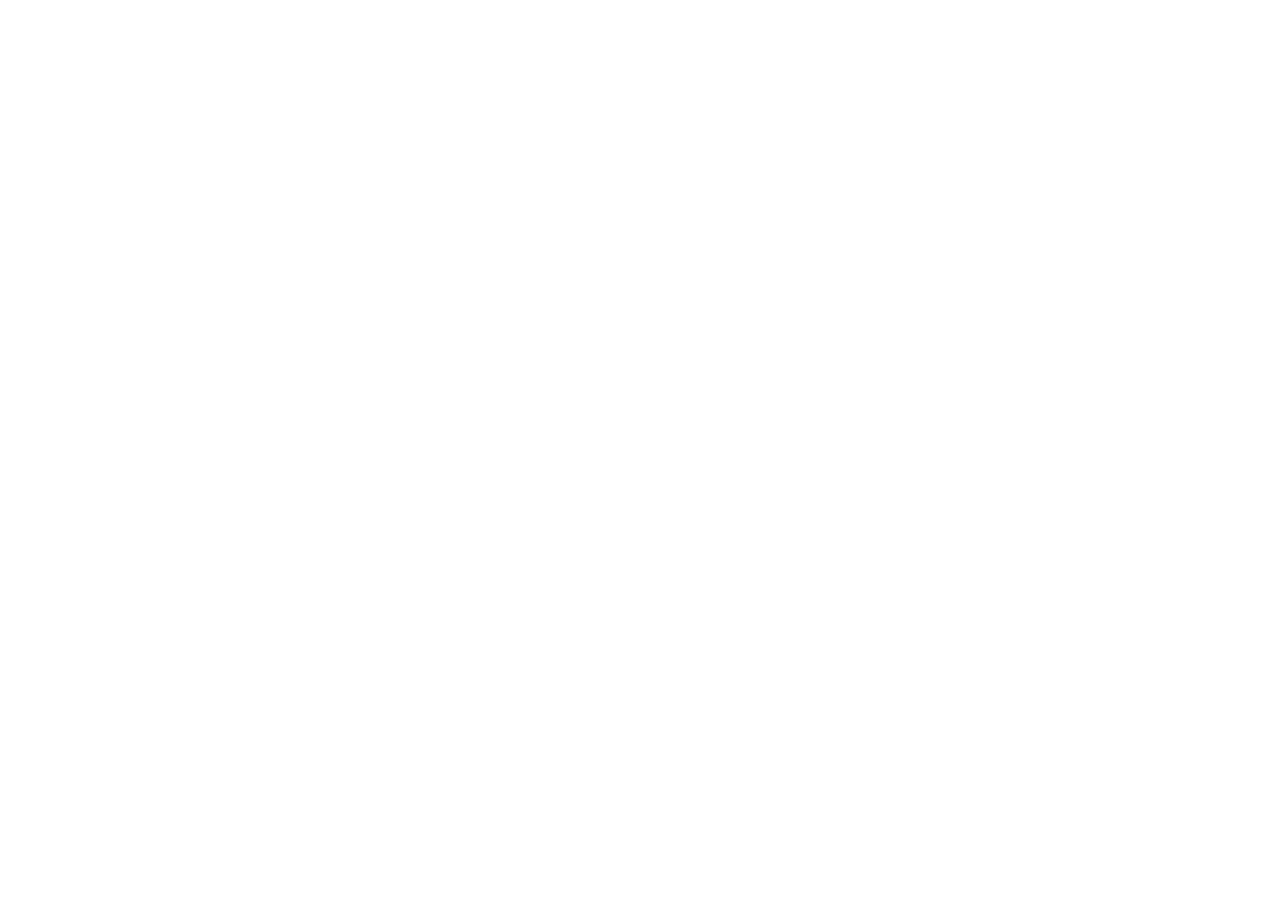
==== index.html @ 15552b77 "finish research-commutity" ====
<!DOCTYPE html>
<html lang="en">
<head>
    <meta charset="UTF-8">
    <meta http-equiv="X-UA-Compatible" content="IE=edge">
    <meta name="viewport" content="width=device-width, initial-scale=1.0">
    <title>Home</title>
</head>
<body>
    
</body>
</html>
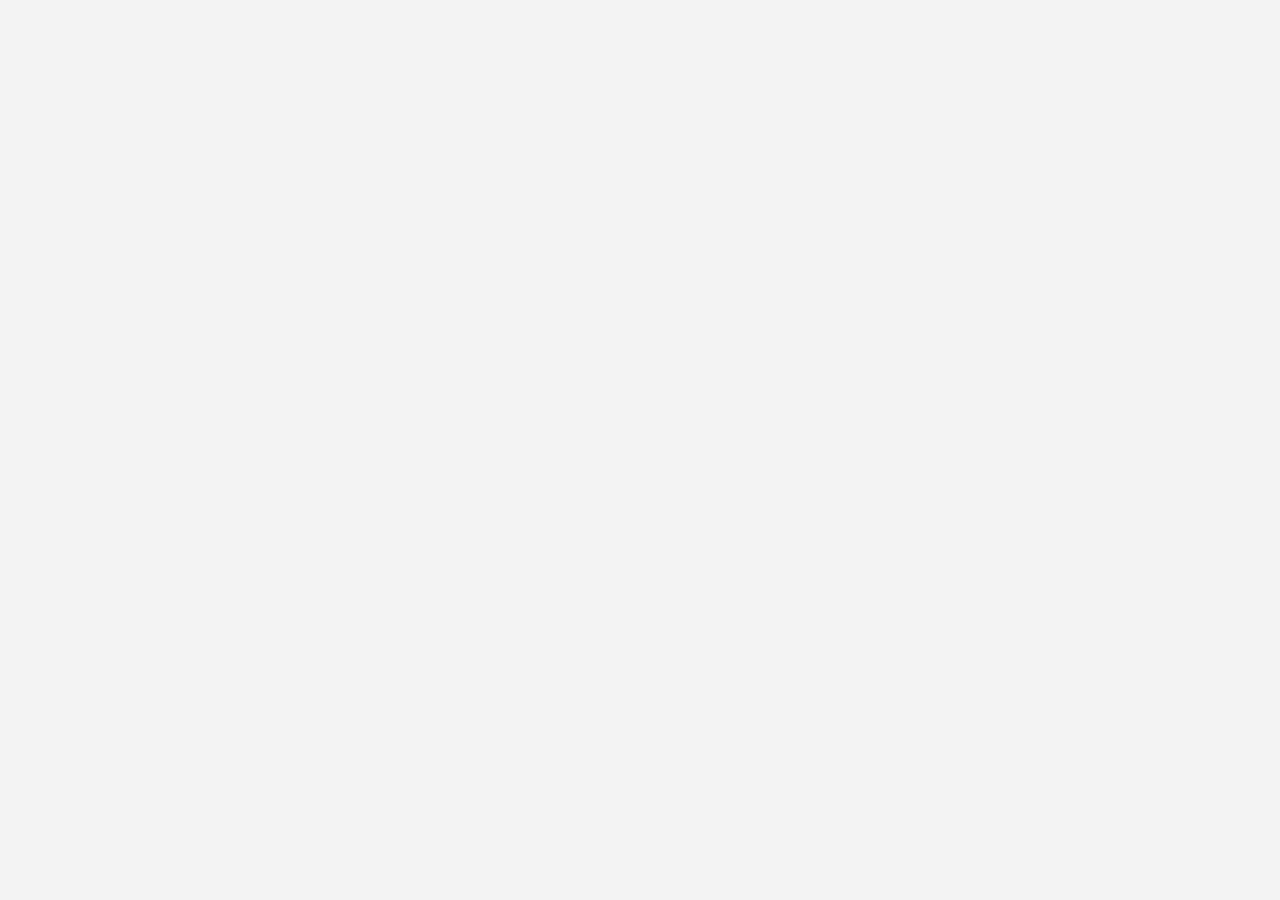
==== commit b24e1723: "#1 refactor" ====
--- a/index.html
+++ b/index.html
@@ -1,12 +1,16 @@
 <!DOCTYPE html>
 <html lang="en">
-<head>
-    <meta charset="UTF-8">
-    <meta http-equiv="X-UA-Compatible" content="IE=edge">
-    <meta name="viewport" content="width=device-width, initial-scale=1.0">
-    <title>Home</title>
-</head>
-<body>
-    
-</body>
-</html>+  <head>
+    <meta charset="UTF-8" />
+    <meta http-equiv="X-UA-Compatible" content="IE=edge" />
+    <meta name="viewport" content="width=device-width, initial-scale=1.0" />
+    <link
+      rel="shortcut icon"
+      type="image/png"
+      href="./images/University_of_Hargeisa.svg.png"
+    />
+    <link rel="stylesheet" href="./css/style.css" />
+    <title>University Of Hargiesa</title>
+  </head>
+  <body></body>
+</html>
--- a/css/style.css
+++ b/css/style.css
@@ -0,0 +1,309 @@
+*,
+*::after,
+*::before {
+  margin: 0px;
+  padding: 0px;
+  box-sizing: inherit;
+}
+:root {
+  --light-green: #7ed56f;
+  --dark-green: #28b485;
+}
+html {
+  font-size: 62.5%;
+}
+
+body {
+  box-sizing: border-box;
+  padding: 3rem;
+}
+
+body {
+  font-family: "Lato", sans serif;
+  font-weight: 400;
+  line-height: 1.7;
+  background-color: #f3f3f3;
+  font-size: 1.6rem;
+  box-sizing: border-box;
+}
+
+/* typography  *************/
+.title {
+  color: var(--light-green);
+  text-transform: uppercase;
+
+  font-weight: 400;
+  font-size: 5rem;
+  text-align: center;
+}
+
+.header {
+  font-size: 3rem;
+  text-transform: uppercase;
+  font-weight: 700;
+  background-image: linear-gradient(
+    to right,
+    var(--light-green),
+    var(--dark-green)
+  );
+  -webkit-background-clip: text;
+  color: transparent;
+  letter-spacing: 0.1rem;
+  transition: all 0.2s;
+  margin-bottom: 2.5rem;
+}
+
+/* Utitity **********/
+.text-center {
+  text-align: center !important;
+}
+.margin-top {
+  margin-top: 2rem;
+}
+.margin-bottom {
+  margin-bottom: 5rem;
+}
+/****************** Research */
+/* Cummunity */
+.community-service {
+  height: 42rem;
+  width: 100%;
+  display: flex;
+  justify-content: space-around;
+}
+
+.community-service-text {
+  flex: 1;
+  margin-right: 5rem;
+}
+.community-service-image {
+  width: 30%;
+  object-fit: fit;
+}
+.community-service-image img {
+  width: 100%;
+}
+
+.cr-vm {
+  width: 100%;
+  margin-bottom: 8rem;
+  display: flex;
+  border-bottom: 1px solid #7777;
+}
+
+.cr-vm-overlay-1,
+.cr-vm-overlay-2 {
+  width: 50%;
+  display: flex;
+  justify-content: center;
+  align-items: flex-end;
+}
+
+.cr-vm-overlay-1 {
+  height: 50rem;
+  background-image: linear-gradient(
+      to bottom,
+      transparent 0%,
+      rgba(0, 0, 0, 0.4) 45%
+    ),
+    url("../images/vission.avif");
+  background-position: center;
+  background-size: cover;
+}
+
+.cr-vm-overlay-2 {
+  background-image: linear-gradient(
+      to bottom,
+      transparent 0%,
+      rgba(0, 0, 0, 0.4) 45%
+    ),
+    url("../images/mission.avif");
+  background-repeat: no-repeat;
+  background-position: center;
+  background-size: cover;
+}
+.cr-vission,
+.cr-mission {
+  color: white;
+  width: 70%;
+  text-align: center;
+  margin-bottom: 5rem;
+}
+
+.cr-vm-image {
+  height: 25rem;
+}
+.cr-vm-image img {
+  height: 100%;
+  width: 100%;
+  object-fit: fit;
+}
+.cr-principle-list {
+  width: 110rem;
+  margin: 0 auto;
+  margin-top: 5rem;
+  border-bottom: 1px solid #7777;
+  border-radius: 0px;
+  /* background-color: #f3f3f3; */
+  padding: 6rem;
+  box-shadow: 25px 25px 0px #5a5a5a, -25px -25px 0px #e0e0e0;
+}
+
+/* ABOUT *******/
+.vission-con {
+  width: 100%;
+  height: 90vh;
+  display: flex;
+  align-items: center;
+  justify-content: center;
+  background: var(--light-green);
+}
+.vission-box {
+  height: 45rem;
+
+  width: 90%;
+  margin-top: 3rem;
+  background-image: linear-gradient(
+      105deg,
+      hsl(0, 0%, 100%) 0%,
+      hsl(0, 0%, 100%) 60%,
+      transparent 60%
+    ),
+    url("../images/vission.avif");
+
+  border-radius: 30px;
+}
+.vission-content {
+  width: 60%;
+  height: 100%;
+  display: flex;
+  justify-content: center;
+  align-items: center;
+}
+.vission-text {
+  width: 80%;
+}
+.vission-header {
+  display: flex;
+  height: 40rem;
+}
+.vm-text {
+  width: 50%;
+  padding: 0 2rem;
+}
+.vm-text a {
+  display: block;
+  color: var(--dark-green);
+}
+.vm-img {
+  width: 50%;
+  background-image: linear-gradient(
+      to top,
+      rgba(0, 0, 0, 0.5),
+      rgba(0, 0, 0, 0.5)
+    ),
+    url("../images/mission-header.jpg.crdownload");
+  background-position: center;
+}
+/* Admission *********/
+.scholar-con {
+  display: flex;
+}
+.scholar {
+  width: 70%;
+}
+.scholar-list {
+  margin-top: 2rem;
+  margin-left: 4rem;
+  list-style-position: inside;
+}
+.scholar-image {
+  width: 30%;
+}
+.scholar-image img {
+  width: 100%;
+}
+.scholar-part {
+  padding-bottom: 4rem;
+  border-bottom: 1px solid gray;
+}
+
+.tuition {
+  font-family: Arial, Helvetica, sans-serif;
+  border-collapse: collapse;
+  width: 100%;
+}
+
+.tuition td,
+.tuition th {
+  border: 1px solid #ddd;
+  padding: 8px;
+}
+
+.tuition tr:nth-child(even) {
+  background-color: #f2f2f2;
+}
+
+.tuition tr:hover {
+  background-color: #ddd;
+}
+
+.tuition th {
+  padding-top: 12px;
+  padding-bottom: 12px;
+  text-align: left;
+  background-color: #04aa6d;
+  color: white;
+}
+
+/* Component *** */
+.btn:link,
+.btn:visited {
+  display: inline-block;
+  padding: 0.8rem 3rem;
+  color: white;
+  background-color: var(--light-green);
+  margin-top: 2rem;
+  text-decoration: none;
+  border-radius: 50px;
+}
+
+.composition {
+  position: relative;
+}
+
+.composition__photo {
+  width: 55%;
+  box-shadow: 0 1.5rem 4rem rgba(0, 0, 0, 0.4);
+  border-radius: 2px;
+  position: absolute;
+  z-index: 10;
+  transition: all 0.2s;
+  outline-offset: 2rem;
+}
+
+.composition__photo--p1 {
+  left: 0;
+  top: -2rem;
+}
+
+.composition__photo--p2 {
+  right: 0;
+  top: 2rem;
+}
+
+.composition__photo--p3 {
+  left: 20%;
+  top: 10rem;
+}
+.composition__photo:hover {
+  outline: 1.5rem solid var(--light-green);
+  transform: scale(1.05) translateY(-0.5rem);
+  box-shadow: 0 2.5rem 4rem rgba(0, 0, 0, 0.5);
+  z-index: 20;
+}
+
+/* composition:hover composition__photo:not(:hover) { */
+.composition:hover .composition__photo:not(:hover) {
+  transform: scale(0.95);
+}
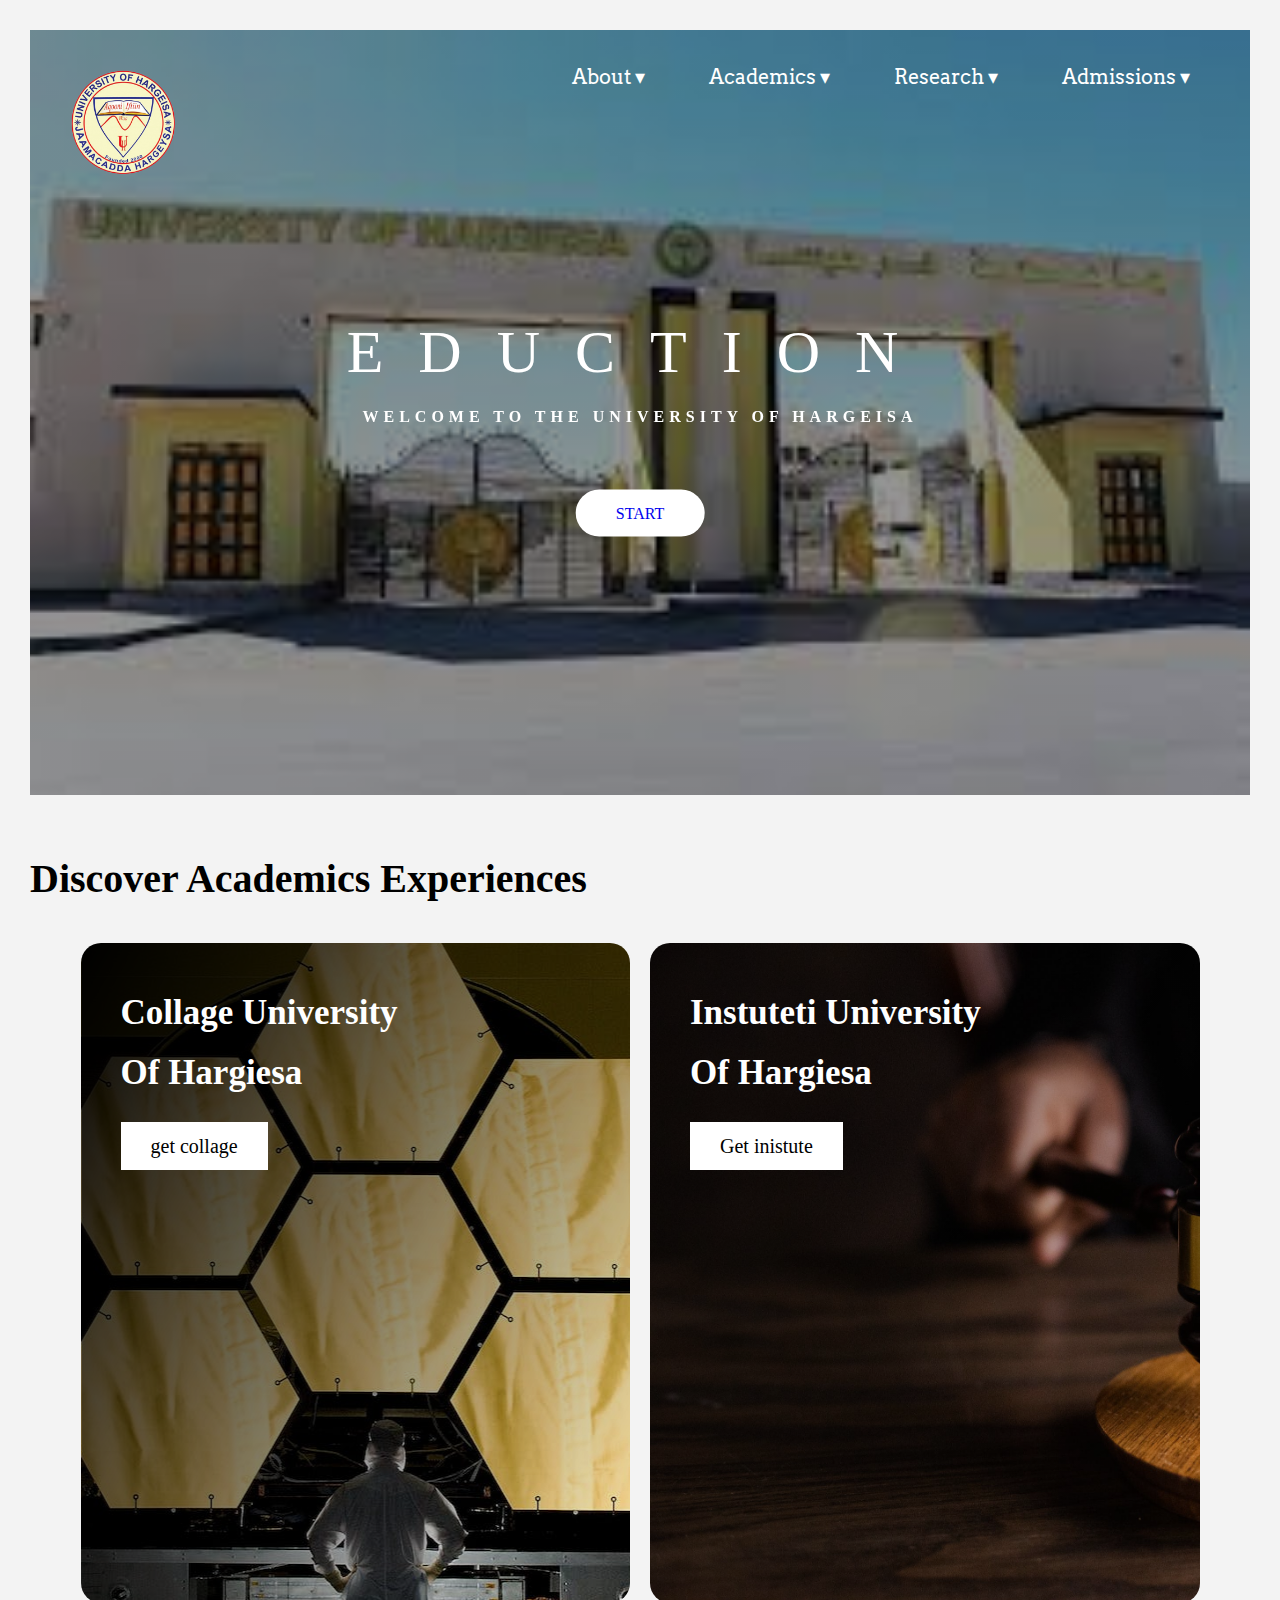
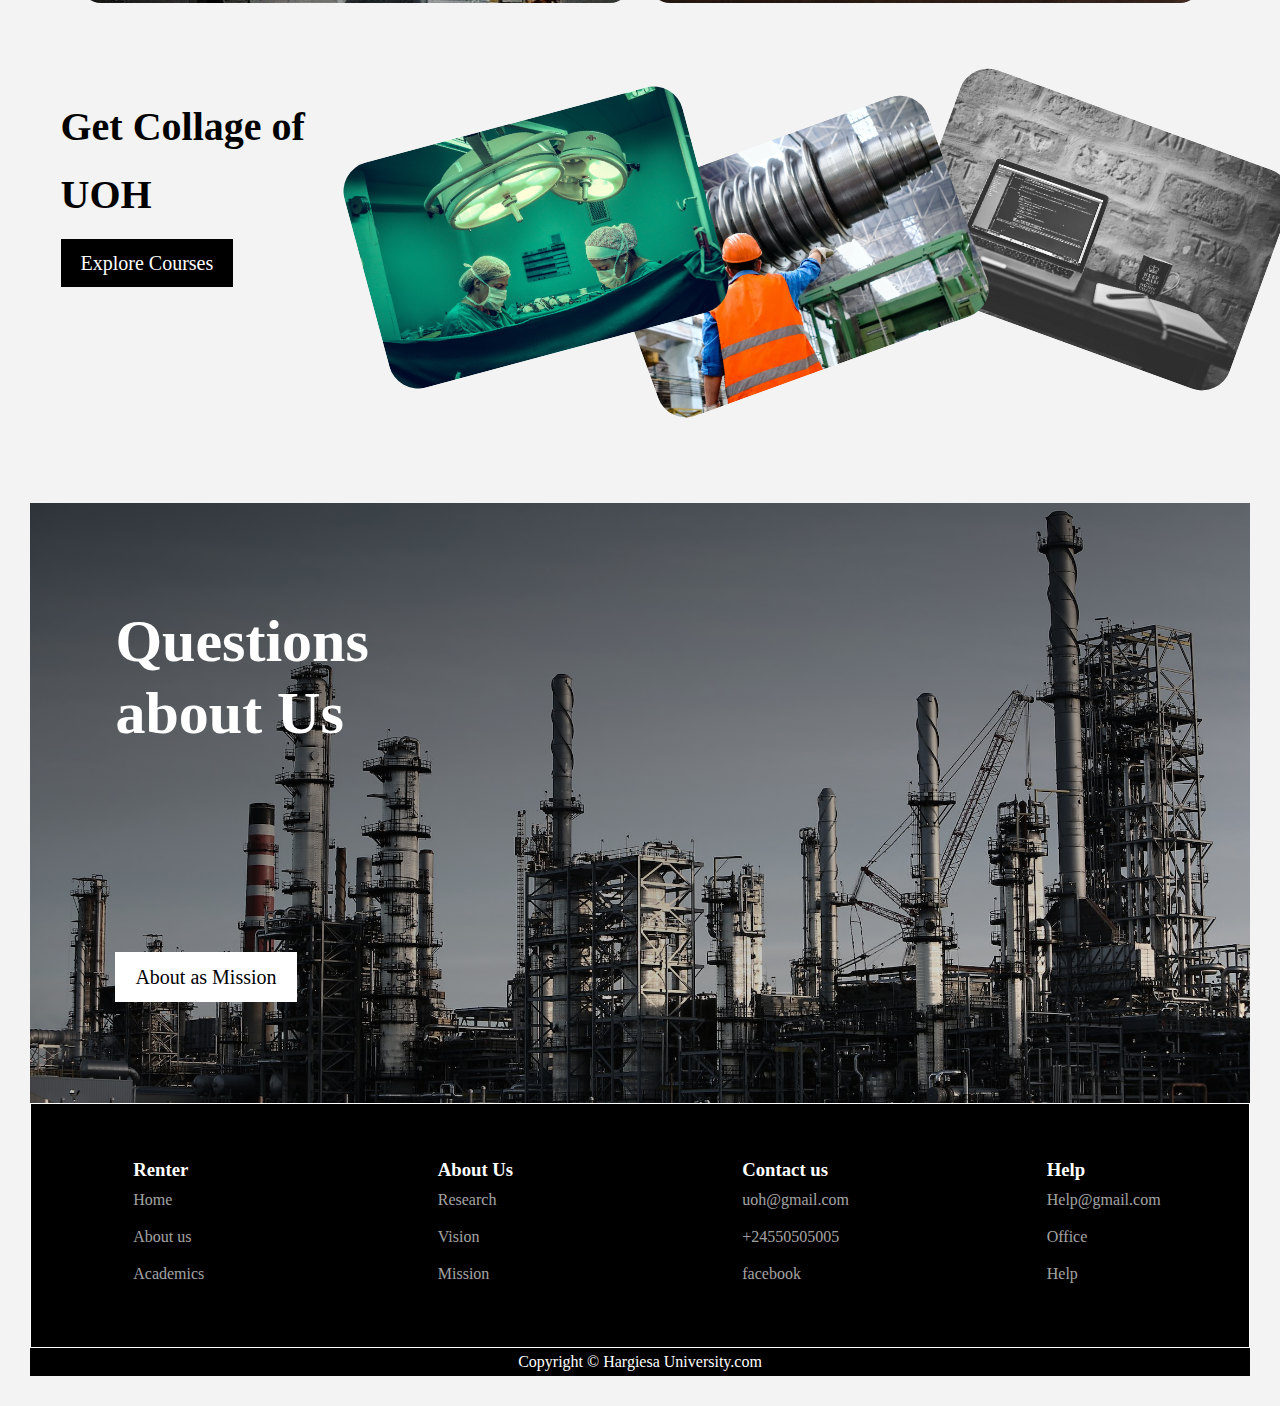
==== commit 2b2f71cc: "#3 refactor" ====
--- a/index.html
+++ b/index.html
@@ -12,5 +12,156 @@
     <link rel="stylesheet" href="./css/style.css" />
     <title>University Of Hargiesa</title>
   </head>
-  <body></body>
+  <body>
+    <header class="banner">
+      <link
+        href="https://fonts.googleapis.com/css?family=Arvo&display=swap"
+        rel="stylesheet"
+      />
+
+      <nav role="navigation" class="primary-navigation">
+        <ul>
+          <li>
+            <a href="./about-mission.html"
+              >About &dtrif;
+              <ul class="dropdown">
+                <li><a href="./about-vission.html">Vission</a></li>
+                <li><a href="./about-mission.html">Mission</a></li>
+                <li><a href="./about-senate.html">University Senate</a></li>
+              </ul>
+            </a>
+          </li>
+          <li>
+            <a href="./Academics-collages.html">Academics &dtrif;</a>
+            <ul class="dropdown">
+              <li><a href="./Academics-collages.html">Collages</a></li>
+              <li><a href="./academics-school.html">Schools</a></li>
+              <li><a href="./academics- Institutes.html">institutes</a></li>
+            </ul>
+          </li>
+          <li>
+            <a href="./research-committee.html">Research &dtrif;</a>
+            <ul class="dropdown">
+              <li><a href="./research-committee.html">Research Commmitee</a></li>
+              <li><a href="./research-funding.html">Research Funding</a></li>
+              <li><a href="./research-polacitions.html">Research Pulications</a></li>
+            </ul>
+          </li>
+          <li>
+            <a href="Tuition-add.html">Admissions &dtrif;</a>
+            <ul class="dropdown">
+              <li><a href="./Tuition-add.html">Registration Student Tuition</a></li>
+              <li><a href="./Scholarships-add.html">Registration Scholar Student</a></li>
+            </ul>
+          </li>
+        </ul>
+      </nav>
+      <div class="banner__logo-box">
+        <a href="./index.html"> <img src="./images/LOGO.png" alt="Logo" class="banner__logo" /></a>
+      </div>
+      <div class="banner__text-box">
+        <h1 class="heading-primary">
+          <span class="heading-primary--main">Eduction</span>
+          <span class="heading-primary--sub">
+            Welcome To The University Of Hargeisa</span
+          >
+        </h1>
+        <a href="#" class="btns">Start</a>
+      </div>
+    </header>
+
+    <div class="discover main__box">
+      <h1>Discover Academics Experiences</h1>
+      <div class="compositions">
+        <div class="compositions__left">
+          <div class="compositions__left--info">
+            <h1>collage University of Hargiesa</h1>
+            <a href="#">get collage</a>
+          </div>
+        </div>
+        <div class="compositions__right">
+          <div class="compositions__left--info">
+            <h1>instuteti University of Hargiesa</h1>
+            <a href="#">Get inistute</a>
+          </div>
+        </div>
+      </div>
+    </div>
+
+    <div class="rent__now margin-top margin-bottom">
+      <div class="rent__now__info">
+        <h1>Get Collage of UOH</h1>
+        <NavLink to="/RentList" class="link">
+          <a href="#">Explore Courses</a>
+        </NavLink>
+      </div>
+      <div class="rent__now__images">
+        <img
+          src="./images/medicine.jpeg"
+          alt="img"
+          class="images image-1 shadow"
+        />
+        <img
+          src="./images/eng-mission.webp"
+          alt="img"
+          class="images image-2 shadow"
+        />
+        <img
+          src="./images/it.jpeg"
+          alt="img"
+          class="images image-3 shadow"
+        />
+      </div>
+    </div>
+
+    <div class="become__host">
+      <div>
+        <h1>Questions about Us</h1>
+        <a href="./about-mission.html" class="button">About as Mission</a>
+      </div>
+    </div>
+
+    <footer class="border-top">
+      <div class="cards">
+        <div class="cards__item">
+          <div>
+            <h3>Renter</h3>
+            <a href="#">Home</a>
+            <a href="#">About us</a>
+            <a href="#">Academics</a>
+          </div>
+        </div>
+        <div class="cards__item">
+          <div>
+            <h3>About Us</h3>
+            <a href="#">Research</a>
+            <a href="#">Vision</a>
+            <a href="#">Mission</a>
+          </div>
+        </div>
+        <div class="cards__item">
+          <div>
+            <h3>Contact us</h3>
+            <a href="#">uoh@gmail.com</a>
+            <a href="#">+24550505005</a>
+            <a href="#">facebook</a>
+          </div>
+        </div>
+
+        <div class="cards__item">
+          <div>
+            <h3>Help</h3>
+            <a href="#">Help@gmail.com</a>
+            <a href="#">Office</a>
+            <a href="#">Help</a>
+          </div>
+        </div>
+      </div>
+
+      <p class="text-center border-top pt-2">
+        Copyright &copy; Hargiesa University.com
+      </p>
+    </footer>
+    <script src="./js/index.js"></script>
+  </body>
 </html>
--- a/css/style.css
+++ b/css/style.css
@@ -6,8 +6,10 @@
   box-sizing: inherit;
 }
 :root {
-  --light-green: #7ed56f;
-  --dark-green: #28b485;
+  /* --light-green: #7ed56f;
+  --dark-green: #28b485; */
+  --light-green: black;
+  --dark-green: black
 }
 html {
   font-size: 62.5%;
@@ -60,11 +62,19 @@
 .margin-top {
   margin-top: 2rem;
 }
+.margin-top-2 {
+  margin-top: 5rem;
+}
 .margin-bottom {
   margin-bottom: 5rem;
 }
+.margin-bottom-x2 {
+  margin-bottom: 7rem;
+}
+.margin-bottom-x5 {
+  margin-bottom: 10rem m !important;
+}
 /****************** Research */
-/* Cummunity */
 .community-service {
   height: 42rem;
   width: 100%;
@@ -104,9 +114,10 @@
   background-image: linear-gradient(
       to bottom,
       transparent 0%,
-      rgba(0, 0, 0, 0.4) 45%
+      rgba(0, 0, 0, 0.7) 50%,
+      rgba(0, 0, 0, 0.9) 100%
     ),
-    url("../images/vission.avif");
+    url("../images/farm-vission.jpeg");
   background-position: center;
   background-size: cover;
 }
@@ -115,11 +126,13 @@
   background-image: linear-gradient(
       to bottom,
       transparent 0%,
-      rgba(0, 0, 0, 0.4) 45%
+      transparent 30%,
+      rgba(0, 0, 0, 0.7) 50%,
+      rgba(0, 0, 0, 0.9) 100%
     ),
-    url("../images/mission.avif");
+    url("../images/vission.avif");
   background-repeat: no-repeat;
-  background-position: center;
+  background-position: top;
   background-size: cover;
 }
 .cr-vission,
@@ -149,6 +162,42 @@
   box-shadow: 25px 25px 0px #5a5a5a, -25px -25px 0px #e0e0e0;
 }
 
+.fund {
+  display: flex;
+}
+.fund-research {
+  width: 80%;
+  margin-right: 5rem;
+}
+.fund-resource {
+  padding: 4rem;
+  margin-right: 4rem;
+  border-radius: 50px;
+  background: #e0e0e0;
+  box-shadow: 19px 19px 0px #5a5a5a, -19px -19px 0px #ffffff;
+}
+
+.polacition {
+  border-bottom: 1px solid gray;
+}
+.polacition li {
+  list-style-type: circle;
+}
+.polacition-text {
+  padding: 4rem;
+  width: 90%;
+  /* background-color: wheat; */
+  background-image: linear-gradient(
+      rgba(255, 255, 255, 0.8),
+      rgba(255, 255, 255, 0.8)
+    ),
+    url("../images/backgroud-vission.jpg");
+  background-position: center;
+  background-size: cover;
+  /* border-radius: 50px;*/
+  box-shadow: 27px 27px 0px #5a5a5a;
+}
+
 /* ABOUT *******/
 .vission-con {
   width: 100%;
@@ -158,7 +207,7 @@
   justify-content: center;
   background: var(--light-green);
 }
-.vission-box {
+.vission-box-1 {
   height: 45rem;
 
   width: 90%;
@@ -169,7 +218,26 @@
       hsl(0, 0%, 100%) 60%,
       transparent 60%
     ),
-    url("../images/vission.avif");
+    url("../images/backgroud-vission.jpg");
+  background-position: center;
+  background-size: cover;
+
+  border-radius: 30px;
+}
+.vission-box-2 {
+  height: 45rem;
+
+  width: 90%;
+  margin-top: 3rem;
+  background-image: linear-gradient(
+      105deg,
+      hsl(0, 0%, 100%) 0%,
+      hsl(0, 0%, 100%) 60%,
+      transparent 60%
+    ),
+    url("../images/bacl-mission.webp");
+  background-position: center;
+  background-size: cover;
 
   border-radius: 30px;
 }
@@ -205,6 +273,19 @@
     url("../images/mission-header.jpg.crdownload");
   background-position: center;
 }
+.senate-con {
+  display: flex;
+  width: 95%;
+}
+.senate-con ol {
+  width: 95%;
+  list-style-position: inside;
+}
+.senate-color {
+  flex: 1;
+  margin-left: 3rem;
+  background-color: var(--light-green);
+}
 /* Admission *********/
 .scholar-con {
   display: flex;
@@ -219,10 +300,13 @@
 }
 .scholar-image {
   width: 30%;
-}
-.scholar-image img {
-  width: 100%;
-}
+  height: 38rem;
+  border-radius: 50%;
+  background-image: url("../images/LOGO.png");
+  background-position: center;
+  background-size: cover;
+}
+
 .scholar-part {
   padding-bottom: 4rem;
   border-bottom: 1px solid gray;
@@ -256,7 +340,216 @@
   color: white;
 }
 
+/* Home  */
+
+.discover {
+  margin: 0rem auto;
+  margin-top: 5rem;
+}
+.discover > h1 {
+  font-size: 4rem;
+}
+.compositions {
+  width: 95%;
+  display: flex;
+  margin: 1rem auto;
+  padding: 2rem;
+  height: 70rem;
+}
+
+.compositions__left {
+  background-image: linear-gradient(120deg, rgba(0, 0, 0, 1), transparent),
+    url("../images/ast-mission.jpeg");
+  width: 50%;
+  background-size: fill;
+  background-position: center;
+  height: 100%;
+  margin-right: 2rem;
+  border-radius: 2rem;
+}
+.compositions__right {
+  background-image: linear-gradient(120deg, rgba(0, 0, 0, 0.6), transparent),
+    url("../images/law.jpeg");
+  width: 50%;
+  background-size: cover;
+  height: 100%;
+  border-radius: 2rem;
+}
+
+.compositions__left--info {
+  width: 30rem;
+  margin-left: 4rem;
+  margin-top: 4rem;
+}
+
+.compositions__left--info > h1 {
+  text-transform: capitalize;
+  font-size: 3.5rem;
+  margin-bottom: 2rem;
+  color: white;
+}
+.compositions__left--info a,
+.compositions__left--info a:hover {
+  display: inline-block;
+  text-transform: capitalize;
+  text-decoration: none;
+  font-size: 2rem;
+  margin-bottom: 2rem;
+  text-transform: none;
+  padding: 0.7rem 3rem;
+  color: black;
+  border: none;
+  background-color: white;
+}
+
+.rent__now {
+  width: 95%;
+  margin: 4rem auto;
+  display: flex;
+  height: 40rem;
+}
+.rent__now__info {
+  width: 25rem;
+  height: auto;
+  margin-top: 3rem;
+}
+
+.rent__now__info > h1 {
+  font-size: 4rem;
+}
+.rent__now__info a,
+.rent__now__info a:hover {
+  display: inline-block;
+  text-decoration: none;
+  padding: 0.7rem 2rem;
+  font-size: 2rem;
+  background: black;
+  margin-top: 1rem;
+  color: white;
+}
+.rent__now__images {
+  flex: 1;
+  position: relative;
+  margin-left: 5rem;
+  margin-top: 2rem;
+}
+.images {
+  max-width: 35rem;
+  max-height: 25rem;
+  position: absolute;
+  border-radius: 3rem;
+}
+.image-1 {
+  top: 10%;
+  transform: rotate(-15deg);
+  z-index: 20;
+}
+.image-2 {
+  top: 15%;
+  left: 30%;
+  transform: rotate(-20deg);
+  z-index: 10;
+}
+.image-3 {
+  top: 8%;
+  right: -5rem;
+  transform: rotate(20deg);
+}
+
+.become__host {
+  height: 60rem;
+  background-image: linear-gradient(
+      -15deg,
+      rgba(0, 0, 0, 0),
+      rgba(0, 0, 0, 0.7)
+    ),
+    url("../images/backgroud-vission.jpg");
+  background-position: center;
+  background-size: cover;
+  background-position: bottom;
+  position: relative;
+}
+
+.become__host > div {
+  width: 30rem;
+  height: 100%;
+  position: absolute;
+  left: 7%;
+  display: flex;
+  flex-direction: column;
+  justify-content: space-around;
+  align-items: flex-start;
+}
+
+.become__host > div > h1 {
+  font-size: 6rem;
+  line-height: 1.2;
+  color: white;
+}
+.become__host > div > a {
+  display: inline-block;
+  text-decoration: none;
+  font-size: 2rem;
+  background-color: white;
+  text-transform: none;
+  padding: 0.8rem 2rem;
+  color: black;
+}
+
+/* Academics  *****/
+.collages,
+.institutes,
+.schools {
+  display: flex;
+  justify-content: center;
+  width: 100%;
+  flex-wrap: wrap;
+}
+.collage {
+  width: 30rem;
+  border: 1px solid gray;
+  transition: all 0.3s ease-in-out;
+  margin-bottom: 3rem;
+  margin-left: 1.3rem;
+  margin-right: 1.3rem;
+}
+.collage:hover {
+  transform: scale(1.03);
+}
+.collage img {
+  display: block;
+  width: 100%;
+  height: 20rem;
+  object-fit: cover;
+}
+.collage-info {
+  padding: 1.5rem 1.5rem 0rem 1.5rem;
+}
+
+.collage-info h2 {
+  text-transform: capitalize;
+}
+.collage-info p {
+  text-transform: capitalize;
+  opacity: 0.9;
+}
+.collage-content {
+  display: flex;
+  margin: 1rem auto;
+  justify-content: space-between;
+  align-items: center;
+}
+.collage-content p {
+  display: flex;
+}
+.collage-content img {
+  display: block;
+  margin-right: 1rem;
+  height: 3rem;
+  width: 3rem;
+}
 /* Component *** */
+
 .btn:link,
 .btn:visited {
   display: inline-block;
@@ -266,20 +559,22 @@
   margin-top: 2rem;
   text-decoration: none;
   border-radius: 50px;
+  border: none;
 }
 
 .composition {
+  width: 50%;
   position: relative;
 }
 
 .composition__photo {
-  width: 55%;
+  width: 45%;
   box-shadow: 0 1.5rem 4rem rgba(0, 0, 0, 0.4);
   border-radius: 2px;
   position: absolute;
   z-index: 10;
   transition: all 0.2s;
-  outline-offset: 2rem;
+  outline-offset: 1rem;
 }
 
 .composition__photo--p1 {
@@ -297,7 +592,7 @@
   top: 10rem;
 }
 .composition__photo:hover {
-  outline: 1.5rem solid var(--light-green);
+  outline: 0.5rem solid var(--light-green);
   transform: scale(1.05) translateY(-0.5rem);
   box-shadow: 0 2.5rem 4rem rgba(0, 0, 0, 0.5);
   z-index: 20;
@@ -307,3 +602,238 @@
 .composition:hover .composition__photo:not(:hover) {
   transform: scale(0.95);
 }
+/* banner  ****/
+.btn-text:active {
+  box-shadow: 0 0.5rem 1rem rgba(0, 0, 0, 0.15);
+  transform: translateY(0px);
+}
+
+.banner {
+  height: 85vh;
+  background-image: linear-gradient(
+      to right bottom,
+      rgba(0, 0, 0, 0.427),
+      rgba(0, 0, 0, 0.41)
+    ),
+    url("../images/header-of-the-pages.jfif");
+  background-size: cover;
+  background-position: top;
+  position: relative;
+}
+
+.banner__logo-box {
+  position: absolute;
+  top: 4rem;
+  left: 4rem;
+}
+.banner__logo {
+  height: 10.5rem;
+}
+.banner__text-box {
+  /* To center element and it be responsive */
+  position: absolute;
+  top: 40%;
+  left: 50%;
+  transform: translate(-50%, -15%);
+  text-align: center;
+}
+
+nav {
+  display: flex;
+  position: absolute;
+  top: 3rem;
+  right: 3rem;
+  z-index: 100;
+}
+
+nav primary-navigation {
+  margin: 0 auto;
+  display: block;
+
+  padding: 120px 0 0 0;
+  text-align: center;
+  font-size: 16px;
+}
+ul li {
+  list-style: none;
+  margin: 0 auto;
+  display: inline-block;
+  padding: 0 30px;
+  position: relative;
+  text-decoration: none;
+  text-align: center;
+  font-family: arvo;
+}
+
+li a {
+  color: white;
+  font-size: 2rem;
+}
+
+li a:hover {
+  color: #3ca0e7;
+}
+
+li:hover {
+  cursor: pointer;
+}
+
+ul li ul {
+  visibility: hidden;
+  opacity: 0;
+  position: absolute;
+  padding-left: 0;
+  left: 0;
+  display: none;
+  background: rgba(0, 0, 0, 0.642);
+}
+
+ul li:hover > ul,
+ul li ul:hover {
+  visibility: visible;
+  opacity: 1;
+  display: block;
+  min-width: 250px;
+  text-align: left;
+  padding-top: 20px;
+  box-shadow: 0px 3px 5px -1px #ccc;
+}
+
+ul li ul li {
+  clear: both;
+  width: 100%;
+  text-align: left;
+  margin-bottom: 20px;
+  border-style: none;
+}
+
+ul li ul li a:hover {
+  padding-left: 10px;
+  border-left: 2px solid #3ca0e7;
+  transition: all 0.3s ease;
+}
+
+a {
+  text-decoration: none;
+}
+a:hover {
+  color: #3ca0e7;
+}
+ul li ul li a {
+  transition: all 0.5s ease;
+}
+
+.dropdown:hover .dropdown-content {
+  display: block;
+}
+/* header */
+
+.heading-primary {
+  color: #fff;
+  text-transform: uppercase;
+  backface-visibility: hidden;
+  margin-bottom: 6rem;
+}
+.heading-primary--main {
+  display: block;
+  font-size: 6rem;
+  font-weight: 400;
+  letter-spacing: 3.5rem;
+  animation-name: moveInLeft;
+  animation-duration: 1s;
+  animation-timing-function: ease-out;
+}
+.heading-primary--sub {
+  display: block;
+  font-size: 1.6rem;
+  font-weight: 700;
+  letter-spacing: 0.5rem;
+  animation: moveInRight 1s ease-out;
+}
+
+.paragraph {
+  font-size: 1.6rem;
+}
+.paragraph:not(:last-child) {
+  margin-bottom: 3rem;
+}
+
+.u-center-text {
+  text-align: center !important;
+}
+
+.u-margin-bottom-big {
+  margin-bottom: 8rem !important;
+}
+
+.u-margin-bottom-medium {
+  margin-bottom: 4rem !important;
+}
+
+.u-margin-bottom-small {
+  margin-bottom: 1.5rem !important;
+}
+
+.u-margin-top-big {
+  margin-top: 8rem !important;
+}
+
+.u-margin-top-huge {
+  margin-top: 10rem !important;
+}
+
+.btns,
+.btns:link,
+.btns:visited {
+  text-transform: uppercase;
+  background-color: white;
+  text-decoration: none;
+  padding: 1rem 4rem;
+  display: inline-block;
+  border-radius: 10rem;
+  font-size: 1.6rem;
+  transition: all 0.2s;
+  position: relative;
+  border: none;
+  cursor: pointer;
+}
+.btn:hover {
+  transform: translateY(-0.3rem);
+  box-shadow: 0 1rem 2rem rgba(0, 0, 0, 0.2);
+}
+
+/* Footer css  */
+footer {
+  color: white;
+  background: black;
+}
+
+.cards {
+  display: flex;
+  flex-wrap: wrap;
+  justify-content: center;
+  border: 1px solid white;
+}
+
+.cards__item {
+  flex-basis: 20%;
+  margin: 5rem auto;
+  display: felx;
+}
+.cards__item > div {
+  display: flex;
+  flex-direction: column;
+  margin: 0 auto;
+  width: 10rem;
+}
+
+.cards__item > div > a {
+  color: rgba(255, 255, 255, 0.652) !important;
+  text-decoration: none;
+  margin-bottom: 1rem;
+  transition: all 0.3s;
+}
+.cards__item > div > a:hover {
+  color: rgb(255, 255, 255) !important;
+  transform: scale(1.05);
+}
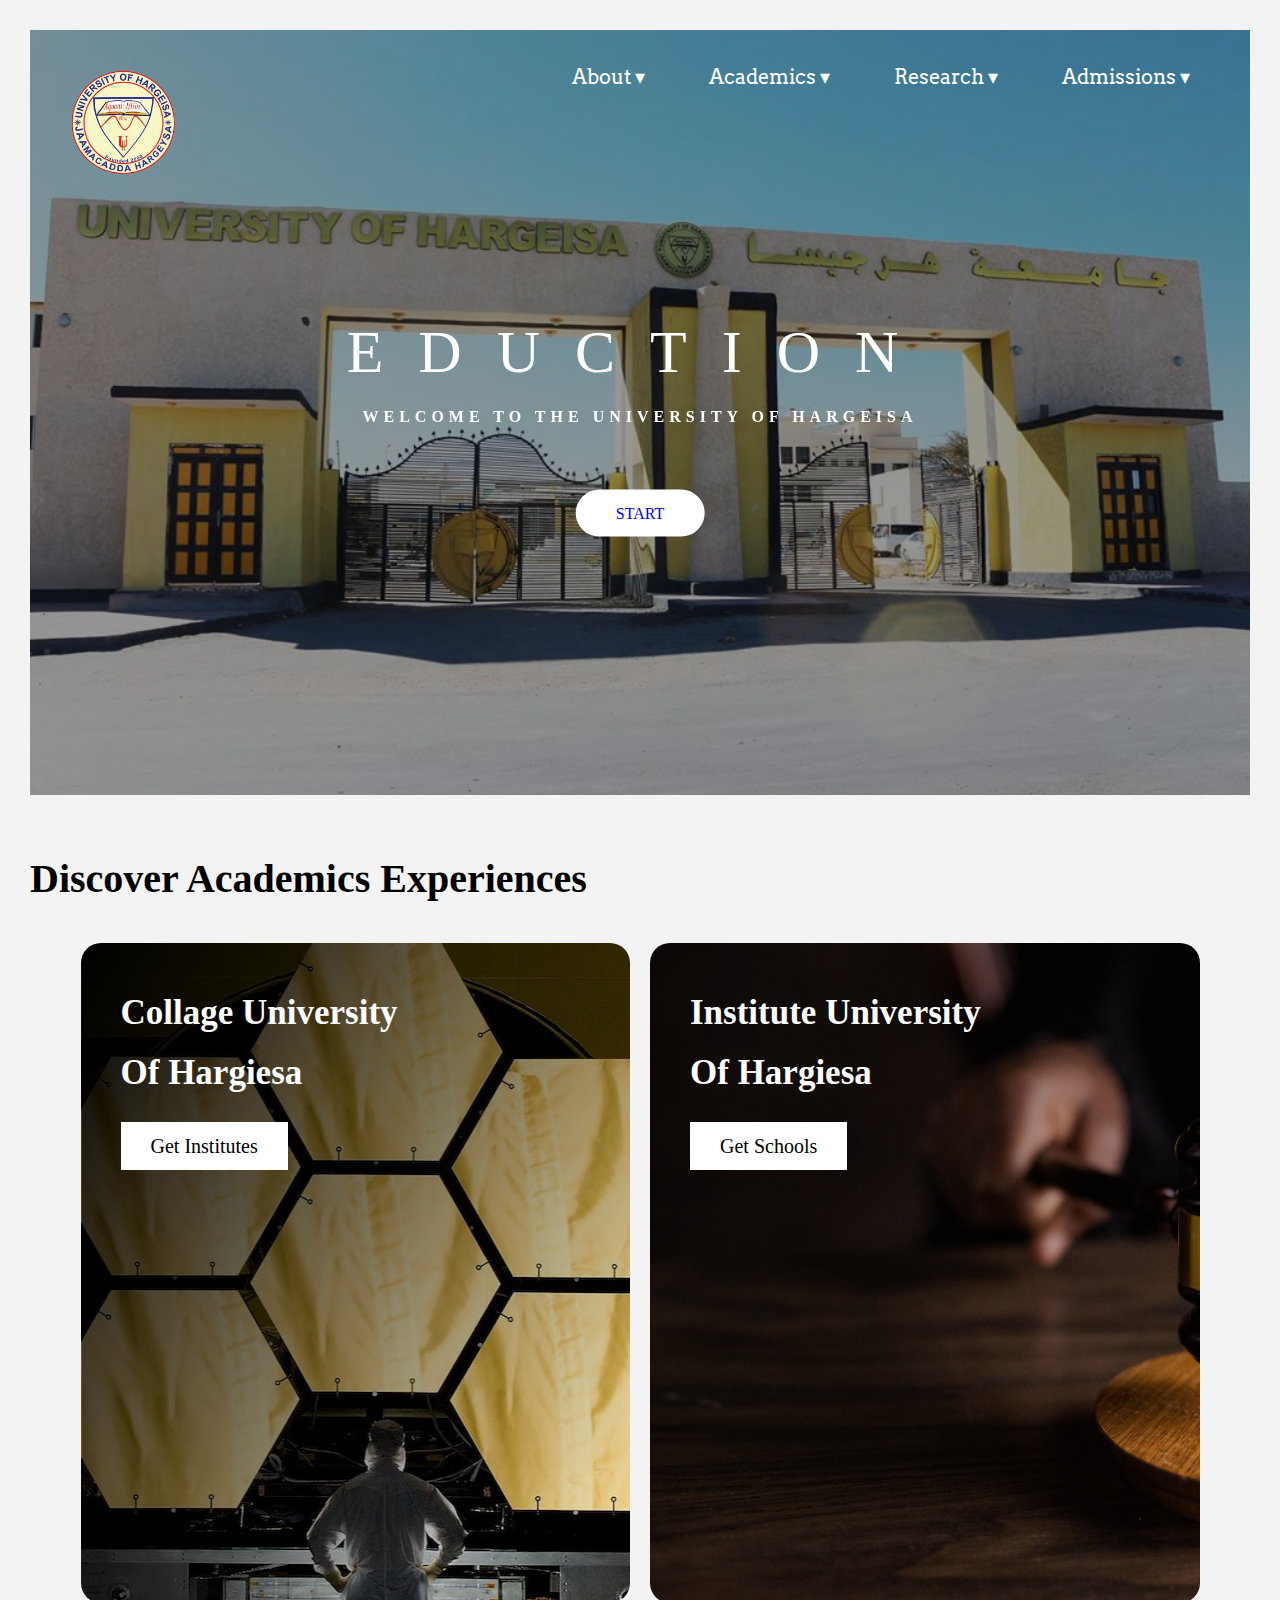
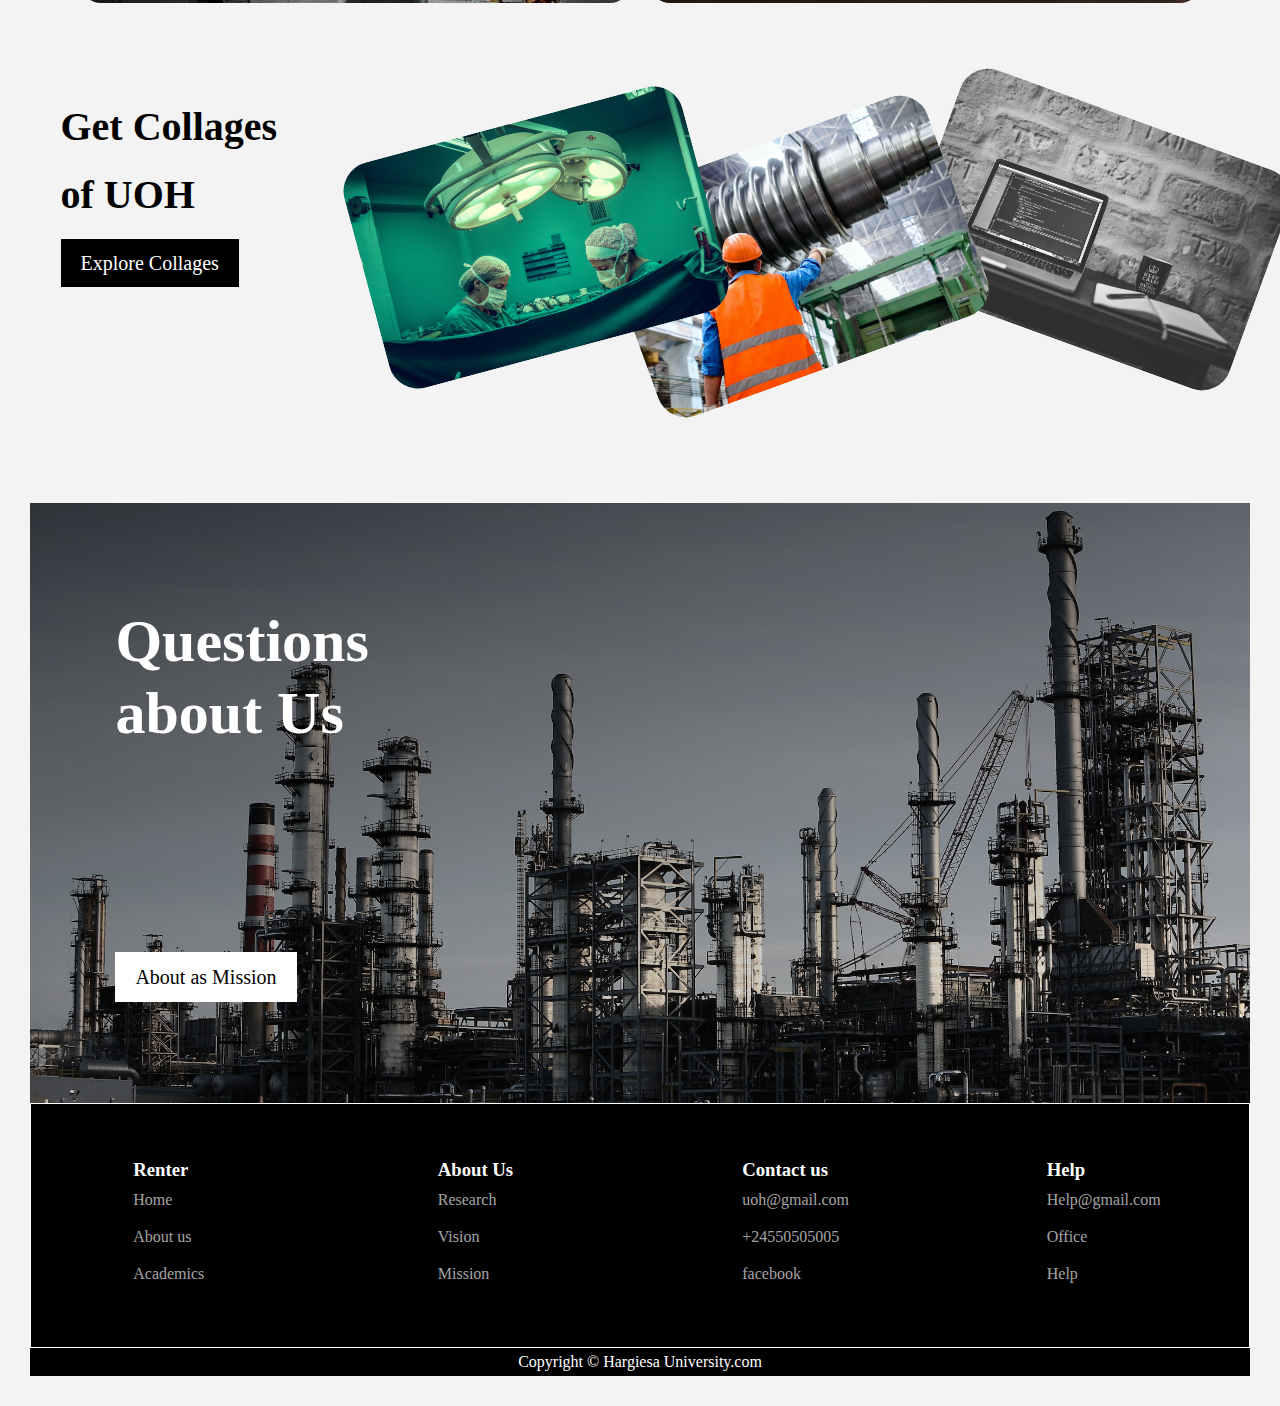
==== commit 4f85bcbf: "refactor" ====
--- a/index.html
+++ b/index.html
@@ -13,7 +13,7 @@
     <title>University Of Hargiesa</title>
   </head>
   <body>
-    <header class="banner">
+    <header class="banner banner-header">
       <link
         href="https://fonts.googleapis.com/css?family=Arvo&display=swap"
         rel="stylesheet"
@@ -76,13 +76,13 @@
         <div class="compositions__left">
           <div class="compositions__left--info">
             <h1>collage University of Hargiesa</h1>
-            <a href="#">get collage</a>
+            <a href="./academics- Institutes.html">Get Institutes</a>
           </div>
         </div>
         <div class="compositions__right">
           <div class="compositions__left--info">
-            <h1>instuteti University of Hargiesa</h1>
-            <a href="#">Get inistute</a>
+            <h1>Institute University of Hargiesa</h1>
+            <a href="./academics-school.html">Get Schools</a>
           </div>
         </div>
       </div>
@@ -90,9 +90,9 @@
 
     <div class="rent__now margin-top margin-bottom">
       <div class="rent__now__info">
-        <h1>Get Collage of UOH</h1>
+        <h1>Get Collages of UOH</h1>
         <NavLink to="/RentList" class="link">
-          <a href="#">Explore Courses</a>
+          <a href="./Academics-collages.html">Explore Collages</a>
         </NavLink>
       </div>
       <div class="rent__now__images">
--- a/css/style.css
+++ b/css/style.css
@@ -9,7 +9,7 @@
   /* --light-green: #7ed56f;
   --dark-green: #28b485; */
   --light-green: black;
-  --dark-green: black
+  --dark-green: black;
 }
 html {
   font-size: 62.5%;
@@ -37,6 +37,7 @@
   font-weight: 400;
   font-size: 5rem;
   text-align: center;
+  margin-top: 5rem;
 }
 
 .header {
@@ -72,7 +73,7 @@
   margin-bottom: 7rem;
 }
 .margin-bottom-x5 {
-  margin-bottom: 10rem m !important;
+  margin-bottom: 10rem  !important;
 }
 /****************** Research */
 .community-service {
@@ -609,16 +610,19 @@
 }
 
 .banner {
-  height: 85vh;
+  height: 55vh;
   background-image: linear-gradient(
       to right bottom,
-      rgba(0, 0, 0, 0.427),
+      rgba(0, 0, 0, 0.4),
       rgba(0, 0, 0, 0.41)
     ),
-    url("../images/header-of-the-pages.jfif");
+    url("../images/banner.jpg");
   background-size: cover;
   background-position: top;
   position: relative;
+}
+.banner-header {
+  height: 85vh !important;
 }
 
 .banner__logo-box {
